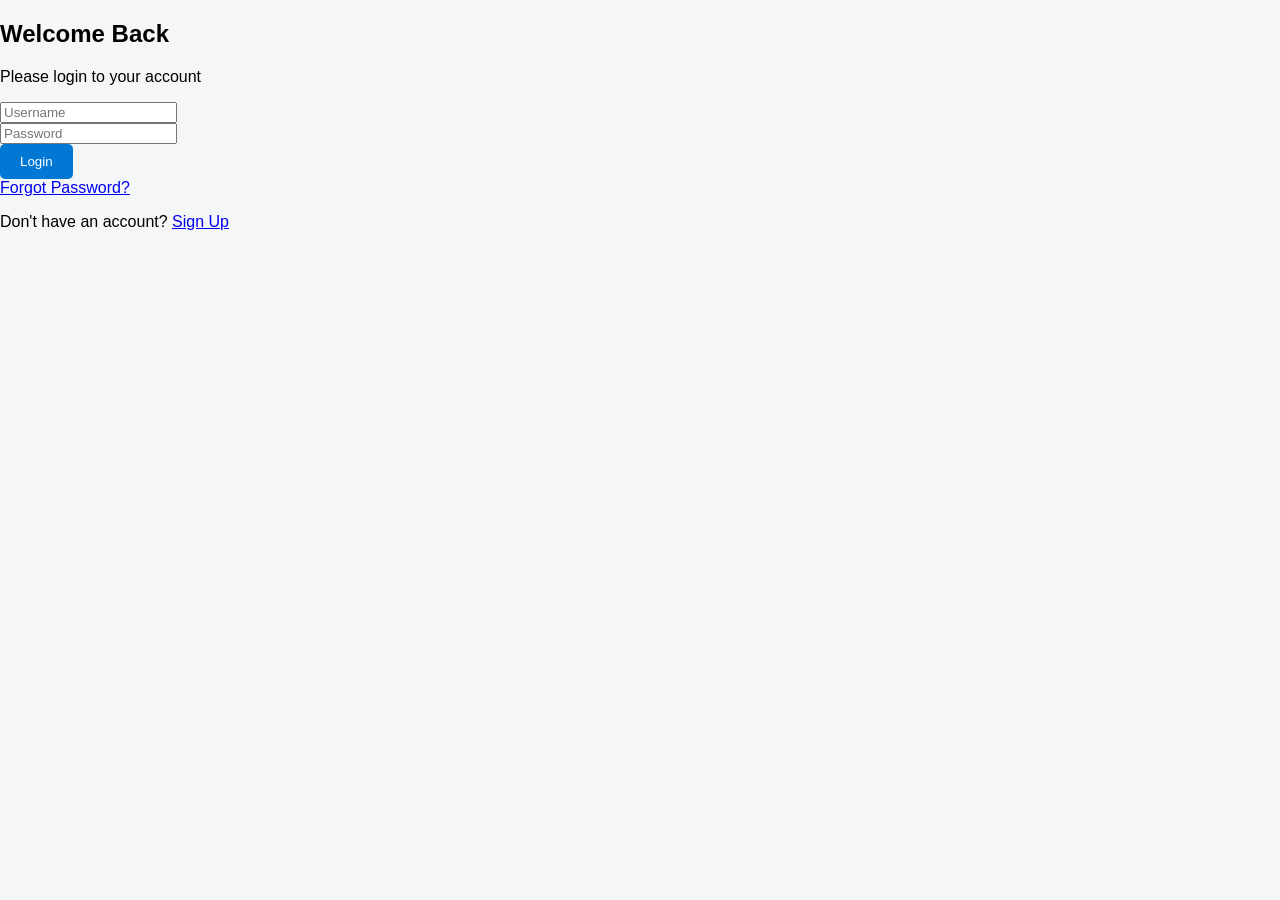
==== login.html @ dec4e1c2 "Added login feature" ====
<!DOCTYPE html>
<html lang="en">
<head>
    <meta charset="UTF-8">
    <title>Login Page</title>
    <link rel="stylesheet" href="style.css">
</head>
<body>

<div class="login-container">
    <h2>Welcome Back</h2>
    <p>Please login to your account</p>

    <form>
        <div class="input-group">
            <input type="text" placeholder="Username" required>
        </div>

        <div class="input-group">
            <input type="password" placeholder="Password" required>
        </div>

        <button type="submit">Login</button>
    </form>

    <div class="extra">
        <a href="#">Forgot Password?</a>
        <p>Don't have an account? <a href="#">Sign Up</a></p>
    </div>
</div>

</body>
</html>
---- style.css ----
body {
    margin: 0;
    font-family: Arial, sans-serif;
    background-color: #f4f6f8;
}

/* Header */
header {
    background-color: #0078D4;
    color: white;
    text-align: center;
    padding: 20px;
}

/* Navigation */
nav {
    background-color: #333;
}

nav ul {
    list-style: none;
    margin: 0;
    padding: 0;
    display: flex;
    justify-content: center;
}

nav ul li {
    margin: 0;
}

nav ul li a {
    display: block;
    padding: 14px 20px;
    color: white;
    text-decoration: none;
}

nav ul li a:hover {
    background-color: #0078D4;
}

/* Content */
.content {
    padding: 30px;
    text-align: center;
}

button {
    padding: 10px 20px;
    background-color: #0078D4;
    color: white;
    border: none;
    border-radius: 5px;
    cursor: pointer;
}

button:hover {
    background-color: #005a9e;
}

/* Footer */
footer {
    background-color: #222;
    color: white;
    text-align: center;
    padding: 10px;
    position: fixed;
    bottom: 0;
    width: 100%;
}
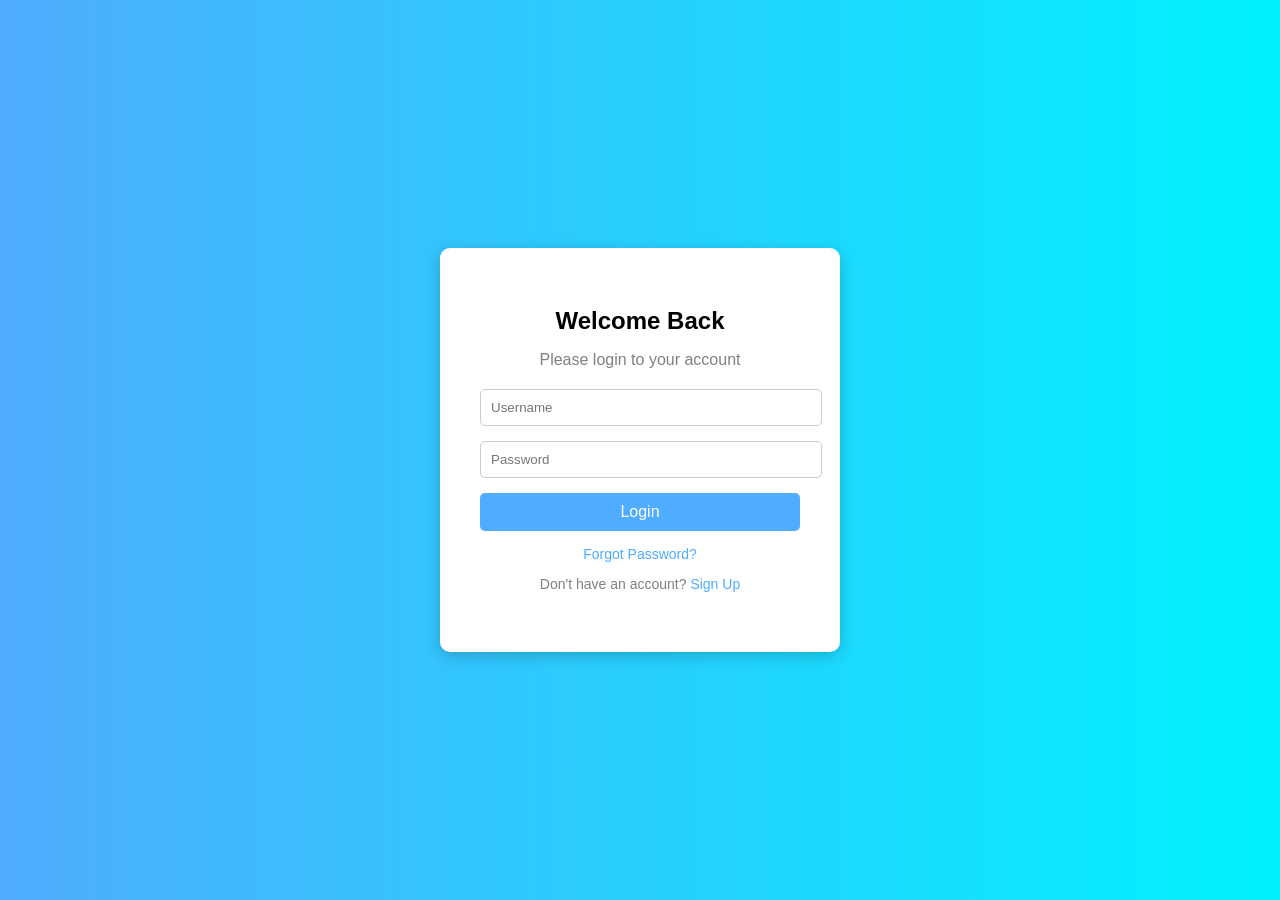
==== commit db8bdae5: "Added login feature" ====
--- a/login.html
+++ b/login.html
@@ -3,7 +3,7 @@
 <head>
     <meta charset="UTF-8">
     <title>Login Page</title>
-    <link rel="stylesheet" href="style.css">
+    <link rel="stylesheet" href="login.css">
 </head>
 <body>
 
--- a/login.css
+++ b/login.css
@@ -0,0 +1,72 @@
+body {
+    margin: 0;
+    font-family: Arial, sans-serif;
+    height: 100vh;
+    background: linear-gradient(to right, #4facfe, #00f2fe);
+    display: flex;
+    justify-content: center;
+    align-items: center;
+}
+
+.login-container {
+    background: white;
+    padding: 40px;
+    border-radius: 10px;
+    width: 320px;
+    text-align: center;
+    box-shadow: 0px 4px 15px rgba(0,0,0,0.2);
+}
+
+.login-container h2 {
+    margin-bottom: 10px;
+}
+
+.login-container p {
+    color: gray;
+    margin-bottom: 20px;
+}
+
+.input-group {
+    margin-bottom: 15px;
+}
+
+.input-group input {
+    width: 100%;
+    padding: 10px;
+    border-radius: 5px;
+    border: 1px solid #ccc;
+    outline: none;
+}
+
+.input-group input:focus {
+    border-color: #4facfe;
+}
+
+button {
+    width: 100%;
+    padding: 10px;
+    background: #4facfe;
+    border: none;
+    color: white;
+    font-size: 16px;
+    border-radius: 5px;
+    cursor: pointer;
+}
+
+button:hover {
+    background: #0078d4;
+}
+
+.extra {
+    margin-top: 15px;
+    font-size: 14px;
+}
+
+.extra a {
+    text-decoration: none;
+    color: #4facfe;
+}
+
+.extra a:hover {
+    text-decoration: underline;
+}
